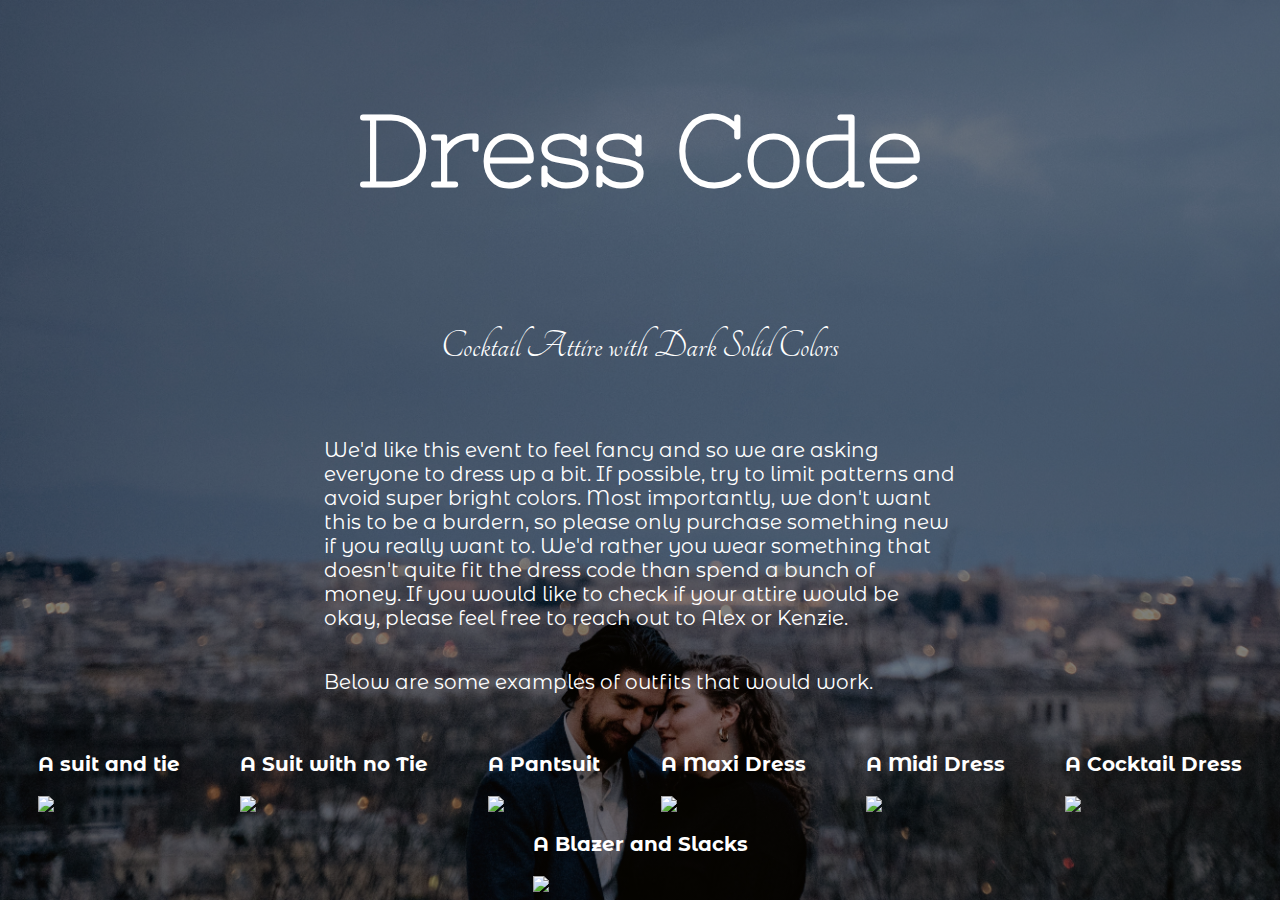
==== dress-code.html @ dd0c23a4 "Add dress code page" ====
<html>
  <head>
    <title>A Bieg Wedding - Dress Code</title>
    <link rel="icon" type="image/png" href="img/Wedding-Icon.png">
    <link rel="stylesheet" href="styles.css">
  </head>
  <body>
    <main>
      <header></header>
      <h1>Dress Code</h1>
      <h2>Cocktail Attire with Dark Solid Colors</h2>
      <div class="text-block">
        <p>
          We'd like this event to feel fancy and so we are asking everyone to dress up a bit.
          If possible, try to limit patterns and avoid super bright colors. Most importantly, we don't want
          this to be a burdern, so please only purchase something new if you really want to. We'd
          rather you wear something that doesn't quite fit the dress code than spend a bunch of money.
          If you would like to check if your attire would be okay, please feel free to reach out to
          Alex or Kenzie.
        </p>
        <p>Below are some examples of outfits that would work.</p>
      </div>
      <div class="registry-items">
        <div class="dress-code-item">
          <p>A suit and tie</p>
          <img src="https://www.theknot.com/tk-media/images/a3354b31-271c-4934-8e85-d73ef6236e91~rs_768.h" />
        </div>
        <div class="dress-code-item">
          <p>A Suit with no Tie</p>
          <img src="https://www.theknot.com/tk-media/images/686ea644-70a2-4ddb-acb2-498da593da07~rs_768.h" />
        </div>
        <div class="dress-code-item">
          <p>A Pantsuit</p>
          <img src="https://www.theknot.com/tk-media/images/8e534eae-011d-4070-a724-1eb0276bb1d7~rs_768.h" />
        </div>
        <div class="dress-code-item">
          <p>A Maxi Dress</p>
          <img src="https://www.theknot.com/tk-media/images/abcf810b-847d-492a-83f6-80b3d1e4e3e4~rs_768.h" />
        </div>
        <div class="dress-code-item">
          <p>A Midi Dress</p>
          <img src="https://www.theknot.com/tk-media/images/cd52ea8d-2544-45af-b1c2-c92b3eed4d58~rs_768.h" />
        </div>
        <div class="dress-code-item">
          <p>A Cocktail Dress</p>
          <img src="https://www.theknot.com/tk-media/images/aea7c8a9-ab64-48fa-986a-fdec37ca529a~rs_768.h" />
        </div>
        <div class="dress-code-item">
          <p>A Blazer and Slacks</p>
          <img src="https://bonobos-prod-s3.imgix.net/products/227708/original/BLAZER_CASUAL-BLAZER_BBZ00351SBLN89_1.jpg?1686466104=&auto=compress%2Cformat&fit=clip&cs=srgb&w=1536&fm=pjpg&q=50" />
        </div>
      </div>

    </main>
  </body>
</html>
---- styles.css ----
@import url('https://fonts.googleapis.com/css2?family=Montserrat+Alternates:ital,wght@0,100;1,100&family=Tangerine:wght@400;700&display=swap');
@import url('https://fonts.googleapis.com/css2?family=Nixie+One&display=swap');

body {
    background: linear-gradient(rgba(0, 0, 0, 0.5), rgba(0, 0, 0, 0.5)), url('img/background.jpeg'), url('img/background-min.jpeg');
    background-position: bottom;
    background-repeat: no-repeat;
    background-size: cover;
    color: white;
}

main {
    display: flex;
    flex-direction: column;
    justify-content: space-between;
    height: 100%;
    margin-left: auto;
    margin-right: auto;
    overflow-y: auto;
}

.subheadings {
    display: flex;
    justify-content: space-between;
    margin: 0px 50px;
}

h1 {
    font-family: 'Nixie One', cursive;
    text-align: center;
    color: white;
}

h2,h3,h4 {
    font-family: 'Tangerine', cursive;
    text-align: center;
    color: white;
}

h3, h4, p, div{
    font-family: 'Montserrat Alternates', sans-serif;
}

p {
    font-size: 20px;
}

.text-block {
    display: flex;
    flex-direction: column;
    align-items: center;
}

h1 {
    font-weight: 700;
    font-size: 100px;
}

h2, h3, h4 {
    font-weight: 400;
    font-size: 40px;
}

h4 {
    font-size: 30px;
    font-style: italic;
}

.form-wrapper {
    flex: 1;
}

.text-block>p {
    width: 50%;
}

.registry-items {
    display: flex;
    flex-wrap: wrap;
    justify-content: space-evenly;
}

.registry-item {
    display: flex;
    flex-direction: column;
    margin-left: 5px;
    margin-right: 5px;
    overflow: hidden;
    width: 300px;
    height: 250px;
    font-weight: bold;
}

.registry-item img {
    width: 100%;
    height: 100%;
    border-radius: 10px;
    overflow: hidden;
    margin-bottom: 20px;
}

.registry-item p {
    text-align: center;
}

.center {
    text-align: center;
}

a {
    color: white;
}

.dress-code-item{
    display: flex;
    flex-direction: column;
    margin-left: 30px;
    margin-right: 30px;
    overflow: hidden;
    max-width: 250px;
    max-height: 400px;
    font-weight: bold;
    text-align: center;
}
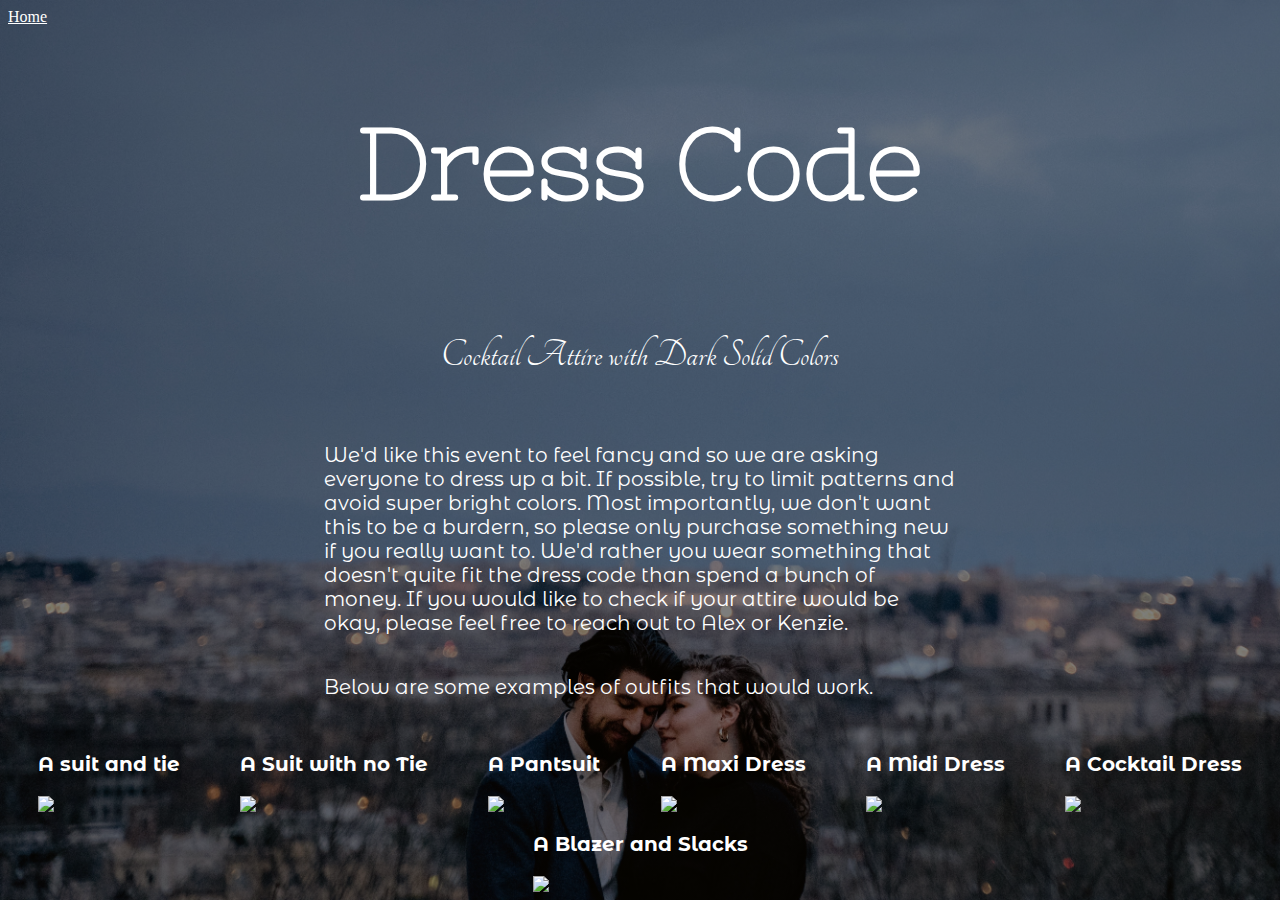
==== commit f37b9e85: "Add itinerary page" ====
--- a/dress-code.html
+++ b/dress-code.html
@@ -6,7 +6,9 @@
   </head>
   <body>
     <main>
-      <header></header>
+      <header>
+        <a href="index.html">Home</a>
+      </header>
       <h1>Dress Code</h1>
       <h2>Cocktail Attire with Dark Solid Colors</h2>
       <div class="text-block">
--- a/styles.css
+++ b/styles.css
@@ -121,4 +121,32 @@
     max-height: 400px;
     font-weight: bold;
     text-align: center;
+}
+
+.itinerary {
+    margin-left: auto;
+    margin-right: auto;
+    width: 50%;
+    border-top: solid 1px rgba(255, 255, 255, 0.5);
+    padding-top: 20px;
+}
+
+.itinerary .itinerary-item {
+    display: flex;
+    flex-direction: row-reverse;
+    flex-wrap: wrap;
+    margin-bottom: 20px;
+    border-bottom: solid 1px rgba(255, 255, 255, 0.5);
+    padding-bottom: 20px;
+}
+
+.itinerary .itinerary-item-time, .itinerary .itinerary-item-title{
+    flex: 1;
+    font-weight: bolder;
+    font-size: 25px;
+}
+
+.itinerary .itinerary-item-desc {
+    margin-top: 5px;
+    width: 100%;
 }